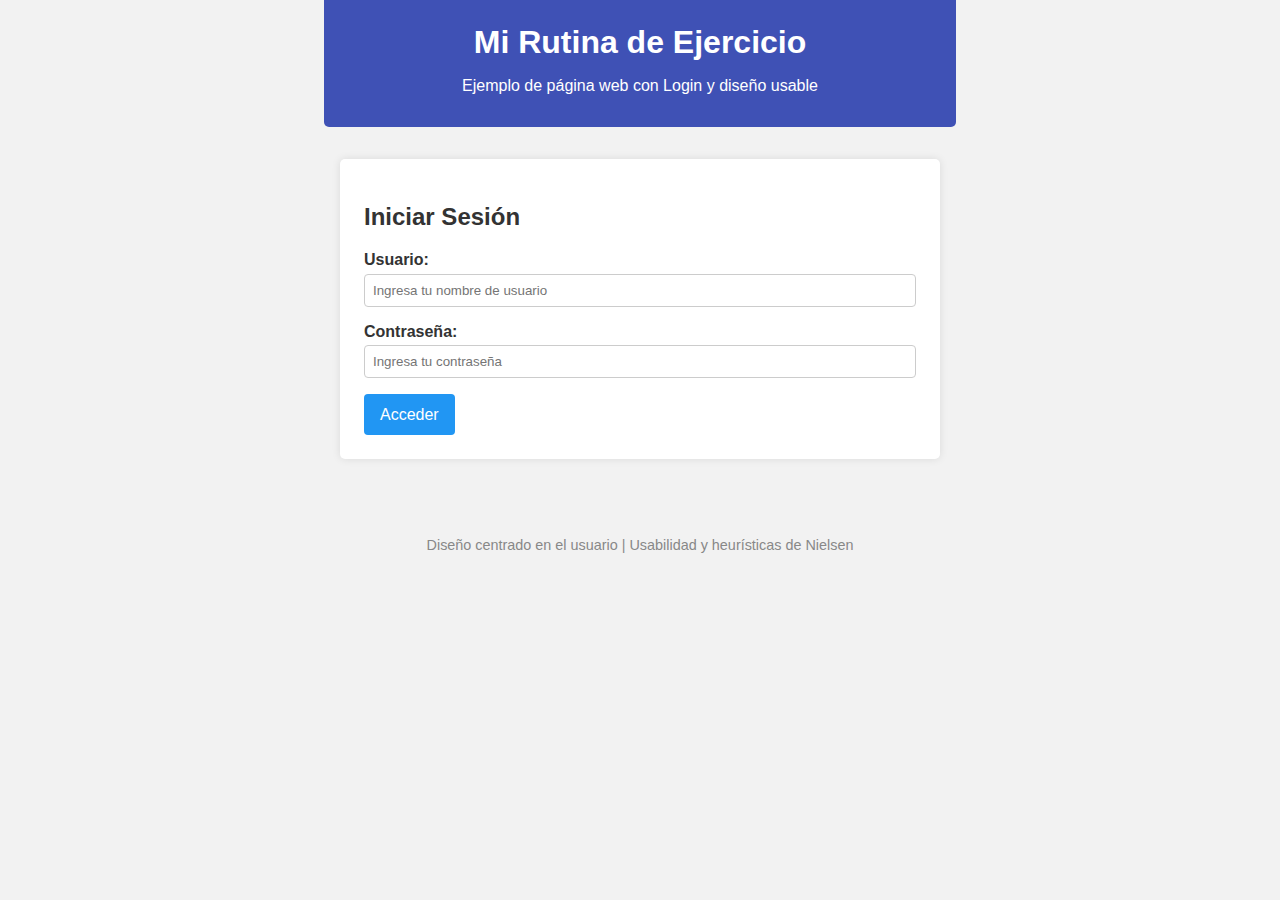
==== Index.html @ e530ef49 "Create Index.html" ====
<!DOCTYPE html>
<html lang="es">
<head>
  <meta charset="UTF-8" />
  <meta name="description" content="Página web de ejemplo: login y rutina de ejercicio" />
  <meta name="viewport" content="width=device-width, initial-scale=1.0" />
  <title>Mi Rutina de Ejercicio</title>
  <style>
    /* Paleta de colores:
       - Fondo principal: #f2f2f2
       - Texto general: #333
       - Color acento: #3f51b5 (indigo) o #007BFF (azul)
       - Botones / detalles: #2196F3
    */

    body {
      margin: 0; 
      padding: 0;
      font-family: Arial, sans-serif;
      background-color: #f2f2f2;
      color: #333;
    }

    header, nav, main, footer {
      margin: 0 auto;
      padding: 1rem;
      max-width: 600px;
    }

    header {
      background-color: #3f51b5; /* Color principal */
      color: #fff;
      text-align: center;
      border-radius: 0 0 5px 5px;
    }

    h1 {
      margin: 0.5rem 0;
    }

    /* Secciones principales */
    #login-section, #routine-section {
      background-color: #fff;
      border-radius: 5px;
      padding: 1.5rem;
      margin-top: 1rem;
      box-shadow: 0 0 8px rgba(0,0,0,0.1);
    }

    label {
      display: block;
      margin-top: 1rem;
      font-weight: bold;
    }

    input[type="text"], input[type="password"], select {
      width: 100%;
      padding: 0.5rem;
      margin-top: 0.3rem;
      border: 1px solid #ccc;
      border-radius: 4px;
      box-sizing: border-box;
    }

    .button {
      background-color: #2196F3;
      color: #fff;
      padding: 0.7rem 1rem;
      margin: 1rem 0 0 0;
      border: none;
      border-radius: 4px;
      cursor: pointer;
      font-size: 1rem;
      display: inline-block; /* Para facilitar centrado en distintos contextos */
    }

    .button:hover {
      background-color: #1976D2;
    }

    .error-msg, .success-msg {
      margin-top: 1rem;
      padding: 0.5rem;
      border-radius: 4px;
      display: none; /* Se muestran via JS */
    }

    .error-msg {
      background-color: #f8d7da;
      color: #721c24;
    }

    .success-msg {
      background-color: #d4edda;
      color: #155724;
    }

    .exercise-list {
      margin: 1rem 0;
    }
    .exercise-item {
      background-color: #f9f9f9;
      border-left: 5px solid #2196F3;
      padding: 0.5rem;
      margin: 0.5rem 0;
      border-radius: 4px;
    }

    /* Contador de repeticiones */
    .counter-section {
      display: flex;
      align-items: center;
      margin-top: 1rem;
    }
    .counter-label {
      margin-right: 1rem;
      font-weight: bold;
    }
    .counter-value {
      font-size: 1.2rem;
      font-weight: bold;
      margin-right: 0.5rem;
    }
    .plus-button {
      background-color: #4CAF50;
      border: none;
      border-radius: 50%;
      width: 50px;
      height: 50px;
      color: #fff;
      font-size: 1.2rem;
      cursor: pointer;
    }
    .plus-button:hover {
      background-color: #388E3C;
    }

    /* Centrado del botón "Agregar Ejercicio" */
    .centered {
      text-align: center;
    }

    footer {
      text-align: center;
      margin-top: 2rem;
      font-size: 0.9rem;
      color: #888;
    }
  </style>
</head>
<body>

<header>
  <h1>Mi Rutina de Ejercicio</h1>
  <p>Ejemplo de página web con Login y diseño usable</p>
</header>

<main>
  <!-- Sección de login -->
  <section id="login-section">
    <h2>Iniciar Sesión</h2>
    <label for="username">Usuario:</label>
    <input type="text" id="username" placeholder="Ingresa tu nombre de usuario" />

    <label for="password">Contraseña:</label>
    <input type="password" id="password" placeholder="Ingresa tu contraseña" />

    <button class="button" onclick="login()">Acceder</button>
    <div id="login-error" class="error-msg"></div>
  </section>

  <!-- Sección para armar la rutina de ejercicio -->
  <section id="routine-section" style="display: none;">
    <h2>Configura tu Rutina</h2>
    <p>Agrega tus ejercicios y la cantidad de repeticiones deseada.</p>

    <label for="exercise-select">Ejercicio:</label>
    <select id="exercise-select">
      <option value="">-- Selecciona un ejercicio --</option>
      <option>Sentadillas</option>
      <option>Peso muerto</option>
      <option>Press de banca</option>
      <option>Press militar</option>
      <option>Remo con barra</option>
      <option>Zancadas (lunges)</option>
      <option>Dominadas</option>
      <option>Fondos en paralelas</option>
      <option>Press de hombros con mancuernas</option>
      <option>Jalón al pecho</option>
      <option>Press inclinado</option>
      <option>Curl de bíceps con barra</option>
      <option>Press francés</option>
      <option>Extensiones de tríceps en polea</option>
      <option>Elevaciones laterales</option>
      <option>Remo con mancuerna a una mano</option>
      <option>Hip thrust</option>
      <option>Curl de bíceps con mancuernas</option>
      <option>Extensión de cuádriceps en máquina</option>
      <option>Curl femoral en máquina</option>
      <option>Press de piernas (leg press)</option>
      <option>Abdominales en máquina</option>
      <option>Plancha (plank)</option>
      <option>Abdominales tipo crunch</option>
      <option>Elevaciones de gemelos de pie</option>
      <option>Elevaciones de gemelos sentado</option>
      <option>Face pull</option>
      <option>Encogimientos de hombros (shrugs)</option>
      <option>Peso muerto sumo</option>
      <option>Sentadillas búlgaras</option>
    </select>

    
    <div class="counter-section" style="width: 100%;">
      <span class="counter-label" >Repeticiones:</span>
      <span id="repsCount" class="counter-value" style="width: 50%;" >0</span>
      <div style="width: 50%;text-align:center;">
        <button class="plus-button" onclick="incrementReps()" >+</button>
      </div>
      
      
    </div>

    
    <div class="centered">
      <button class="button" onclick="addExercise()">Agregar Ejercicio</button>
    </div>

    <div id="routine-success" class="success-msg"></div>
    <div class="exercise-list" id="exercise-list">
      
    </div>

    <button class="button" onclick="logout()" style="background-color: #f44336;">
      Cerrar sesión
    </button>
  </section>
</main>

<footer>
  <p>Diseño centrado en el usuario | Usabilidad y heurísticas de Nielsen</p>
</footer>

<script>
  // Credenciales de ejemplo
  const CORRECT_USERNAME = "usuario";
  const CORRECT_PASSWORD = "1234";

  // Contador de repeticiones
  let reps = 0;

  function login() {
    const user = document.getElementById("username").value.trim();
    const pass = document.getElementById("password").value.trim();
    const errorDiv = document.getElementById("login-error");

    if (!user || !pass) {
      errorDiv.style.display = "block";
      errorDiv.innerText = "Por favor, completa todos los campos.";
      return;
    }

    if (user === CORRECT_USERNAME && pass === CORRECT_PASSWORD) {
      // Login correcto
      errorDiv.style.display = "none";
      document.getElementById("login-section").style.display = "none";
      document.getElementById("routine-section").style.display = "block";
    } else {
      // Credenciales incorrectas
      errorDiv.style.display = "block";
      errorDiv.innerText = "Usuario o contraseña incorrectos.";
    }
  }

  function incrementReps() {
    reps++;
    document.getElementById("repsCount").innerText = reps;
  }

  function addExercise() {
    const exerciseSelect = document.getElementById("exercise-select");
    const exerciseName = exerciseSelect.value;
    const successDiv = document.getElementById("routine-success");

    // Validar datos
    if (!exerciseName) {
      successDiv.classList.remove("success-msg");
      successDiv.classList.add("error-msg");
      successDiv.style.display = "block";
      successDiv.innerText = "Selecciona un ejercicio antes de agregar.";
      return;
    }
    if (reps === 0) {
      successDiv.classList.remove("success-msg");
      successDiv.classList.add("error-msg");
      successDiv.style.display = "block";
      successDiv.innerText = "Asigna al menos 1 repetición.";
      return;
    }

    // Crear un nuevo div para el ejercicio
    const exerciseList = document.getElementById("exercise-list");
    const div = document.createElement("div");
    div.className = "exercise-item";
    div.innerText = `${exerciseName} - ${reps} repeticiones`;

    exerciseList.appendChild(div);

    // Limpiar selección y contador
    exerciseSelect.value = "";
    reps = 0;
    document.getElementById("repsCount").innerText = reps;

    // Mostrar mensaje de éxito
    successDiv.classList.remove("error-msg");
    successDiv.classList.add("success-msg");
    successDiv.style.display = "block";
    successDiv.innerText = "Ejercicio agregado a tu rutina.";
  }

  function logout() {
    // Regresar al login
    document.getElementById("login-section").style.display = "block";
    document.getElementById("routine-section").style.display = "none";

    // Limpiar campos y lista
    document.getElementById("username").value = "";
    document.getElementById("password").value = "";
    document.getElementById("exercise-list").innerHTML = "";
    document.getElementById("exercise-select").value = "";
    reps = 0;
    document.getElementById("repsCount").innerText = reps;
  }
</script>

</body>
</html>
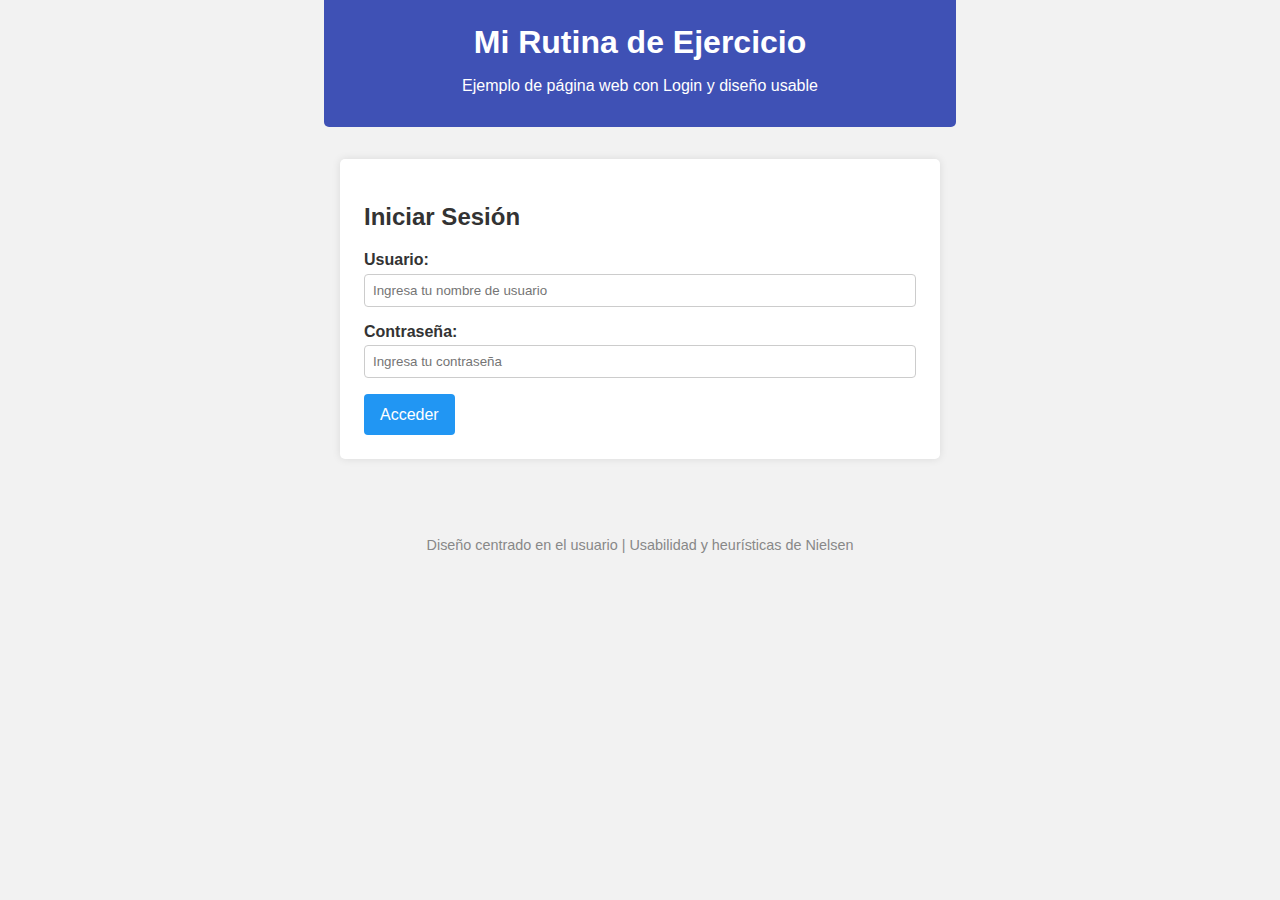
==== commit cd5c7d62: "Cambio de usuario de prueba" ====
--- a/Index.html
+++ b/Index.html
@@ -242,8 +242,8 @@
 
 <script>
   // Credenciales de ejemplo
-  const CORRECT_USERNAME = "usuario";
-  const CORRECT_PASSWORD = "1234";
+  const CORRECT_USERNAME = "UsuarioTest";
+  const CORRECT_PASSWORD = "1234#_";
 
   // Contador de repeticiones
   let reps = 0;
